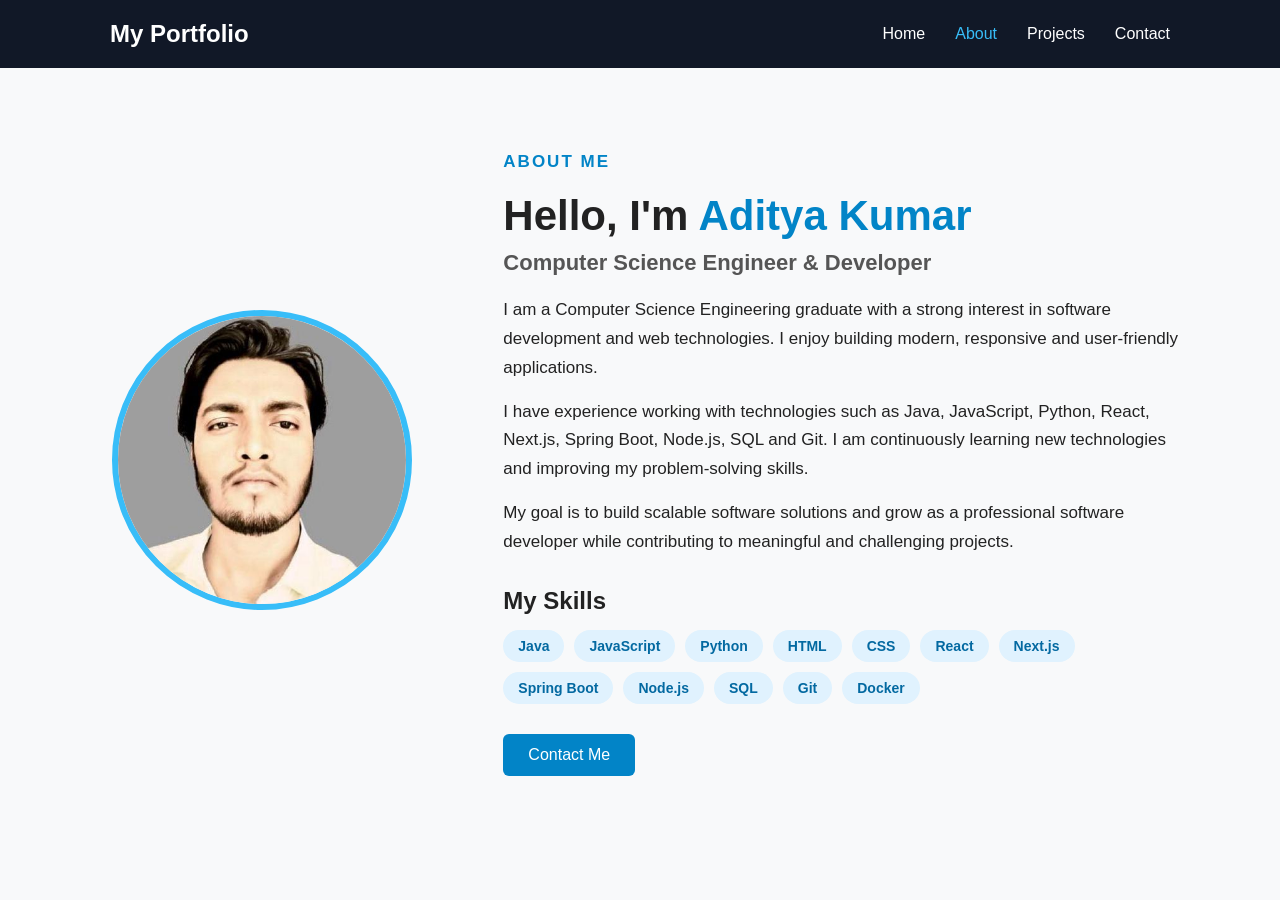
==== about.html @ a0b35c41 "Working on About page" ====
<!DOCTYPE html>
<html lang="en">
<head>
    <meta charset="UTF-8">
    <meta name="viewport" content="width=device-width, initial-scale=1.0">
    <title>About Me</title>

    <link rel="stylesheet" href="about.css">
</head>

<body>

    <!-- Navigation -->
    <header>
        <nav class="navbar">
            <h2 class="logo">My Portfolio</h2>

            <ul class="nav-links">
                <li><a href="index.html">Home</a></li>
                <li><a href="about.html" class="active">About</a></li>
                <li><a href="projects.html">Projects</a></li>
                <li><a href="contact.html">Contact</a></li>
            </ul>
        </nav>
    </header>


    <!-- About Section -->
    <section class="about">

        <div class="about-container">

            <!-- Profile Image -->
            <div class="about-image">
                <img src="./image.png" alt="Profile Photo">
            </div>


            <!-- About Content -->
            <div class="about-content">

                <p class="subtitle">ABOUT ME</p>

                <h1>Hello, I'm <span>Aditya Kumar</span></h1>

                <h2>Computer Science Engineer & Developer</h2>

                <p>
                    I am a Computer Science Engineering graduate with a strong
                    interest in software development and web technologies.
                    I enjoy building modern, responsive and user-friendly
                    applications.
                </p>

                <p>
                    I have experience working with technologies such as
                    Java, JavaScript, Python, React, Next.js, Spring Boot,
                    Node.js, SQL and Git. I am continuously learning new
                    technologies and improving my problem-solving skills.
                </p>

                <p>
                    My goal is to build scalable software solutions and grow
                    as a professional software developer while contributing
                    to meaningful and challenging projects.
                </p>


                <!-- Skills -->
                <div class="skills">

                    <h3>My Skills</h3>

                    <div class="skill-list">
                        <span>Java</span>
                        <span>JavaScript</span>
                        <span>Python</span>
                        <span>HTML</span>
                        <span>CSS</span>
                        <span>React</span>
                        <span>Next.js</span>
                        <span>Spring Boot</span>
                        <span>Node.js</span>
                        <span>SQL</span>
                        <span>Git</span>
                        <span>Docker</span>
                    </div>

                </div>


                <!-- Button -->
                <a href="contact.html" class="btn">
                    Contact Me
                </a>

            </div>

        </div>

    </section>

</body>
</html>
---- about.css ----
/* Reset */
* {
    margin: 0;
    padding: 0;
    box-sizing: border-box;
}


/* Body */
body {
    font-family: Arial, sans-serif;
    background: #f8f9fa;
    color: #222;
}


/* Navbar */
header {
    background: #111827;
}

.navbar {
    max-width: 1100px;
    margin: auto;
    padding: 20px;

    display: flex;
    justify-content: space-between;
    align-items: center;
}

.logo {
    color: white;
}

.nav-links {
    display: flex;
    list-style: none;
    gap: 30px;
}

.nav-links a {
    color: white;
    text-decoration: none;
    font-size: 16px;
}

.nav-links a:hover,
.nav-links .active {
    color: #38bdf8;
}


/* About Section */
.about {
    padding: 80px 20px;
}

.about-container {
    max-width: 1100px;
    margin: auto;

    display: flex;
    align-items: center;
    gap: 70px;
}


/* Profile Image */
.about-image {
    flex: 1;
    text-align: center;
}

.about-image img {
    width: 300px;
    height: 300px;

    object-fit: cover;

    border-radius: 50%;

    border: 6px solid #38bdf8;
}


/* Content */
.about-content {
    flex: 2;
}

.subtitle {
    color: #0284c7;
    font-weight: bold;
    letter-spacing: 2px;
    margin-bottom: 10px;
}

.about-content h1 {
    font-size: 42px;
    margin-bottom: 10px;
}

.about-content h1 span {
    color: #0284c7;
}

.about-content h2 {
    font-size: 22px;
    margin-bottom: 20px;
    color: #555;
}

.about-content p {
    font-size: 17px;
    line-height: 1.7;
    margin-bottom: 15px;
}


/* Skills */
.skills {
    margin-top: 30px;
}

.skills h3 {
    font-size: 24px;
    margin-bottom: 15px;
}

.skill-list {
    display: flex;
    flex-wrap: wrap;
    gap: 10px;
}

.skill-list span {
    background: #e0f2fe;
    color: #0369a1;

    padding: 8px 15px;

    border-radius: 20px;

    font-size: 14px;
    font-weight: bold;
}


/* Button */
.btn {
    display: inline-block;

    margin-top: 30px;

    padding: 12px 25px;

    background: #0284c7;
    color: white;

    text-decoration: none;

    border-radius: 6px;

    transition: 0.3s;
}

.btn:hover {
    background: #0369a1;
}


/* Responsive Design */
@media (max-width: 768px) {

    .navbar {
        flex-direction: column;
        gap: 20px;
    }

    .nav-links {
        gap: 15px;
    }

    .about-container {
        flex-direction: column;
        text-align: center;
    }

    .about-content h1 {
        font-size: 32px;
    }

    .skill-list {
        justify-content: center;
    }

}
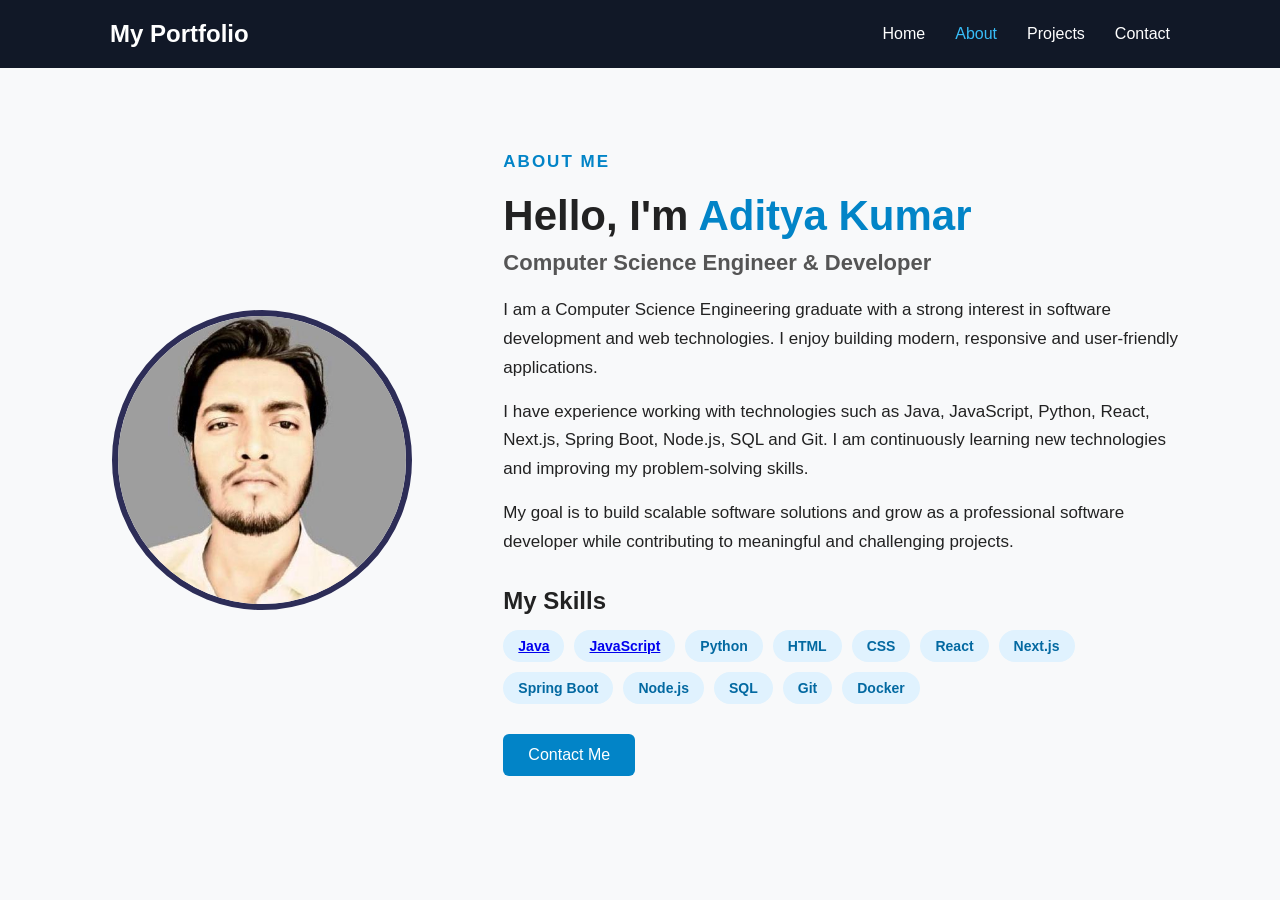
==== commit 90c952eb: "new update" ====
--- a/about.html
+++ b/about.html
@@ -72,8 +72,8 @@
                     <h3>My Skills</h3>
 
                     <div class="skill-list">
-                        <span>Java</span>
-                        <span>JavaScript</span>
+                        <span> <a href="https://www.java.com/en/">Java</a></span>
+                        <span><a href="https://developer.mozilla.org/en-US/docs/Web/JavaScript">JavaScript</a></span>
                         <span>Python</span>
                         <span>HTML</span>
                         <span>CSS</span>
--- a/about.css
+++ b/about.css
@@ -80,7 +80,7 @@
 
     border-radius: 50%;
 
-    border: 6px solid #38bdf8;
+    border: 6px solid #2d2d57;
 }
 
 
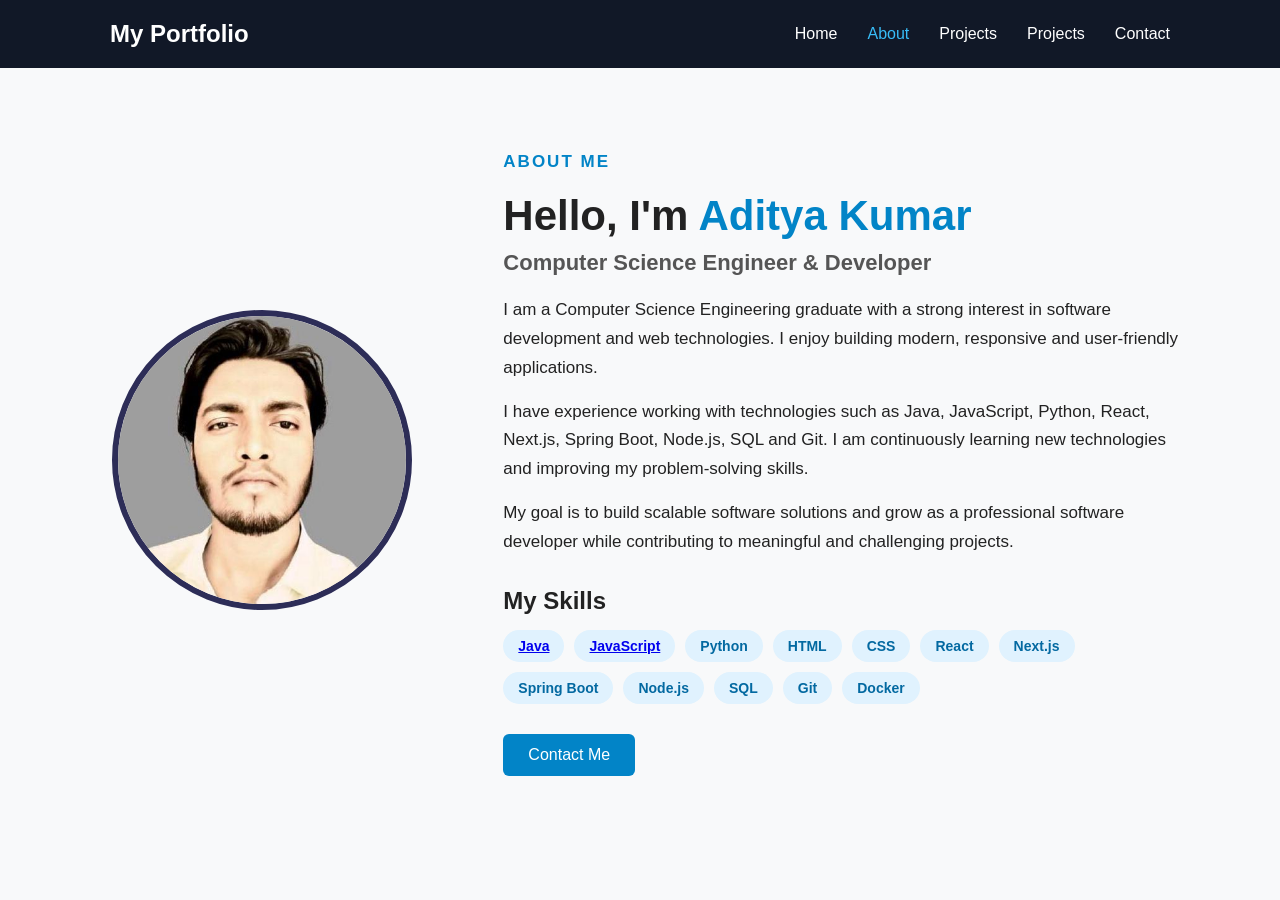
==== commit 7b69e00c: "new update" ====
--- a/about.html
+++ b/about.html
@@ -18,7 +18,8 @@
             <ul class="nav-links">
                 <li><a href="index.html">Home</a></li>
                 <li><a href="about.html" class="active">About</a></li>
-                <li><a href="projects.html">Projects</a></li>
+                <li><a href="./skill.html">Projects</a></li>
+                <li><a href="project.html">Projects</a></li>
                 <li><a href="contact.html">Contact</a></li>
             </ul>
         </nav>
